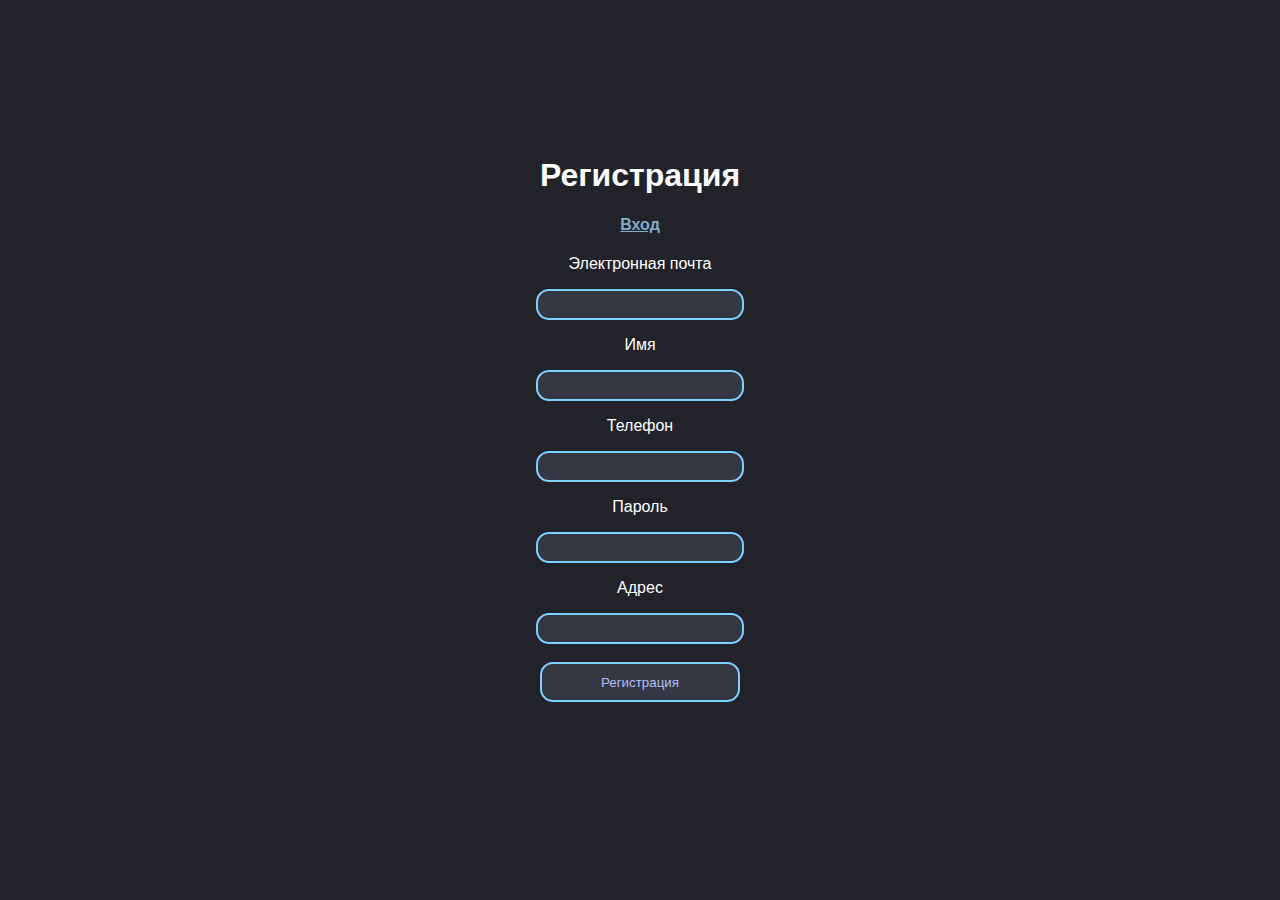
==== authpage/index.html @ 4a3f1e3f "authpage" ====
<!DOCTYPE html>
<html>
    <head>
        <title>Login</title>
        <link rel="stylesheet" href="style.css">
        <meta name="viewport" content="width=device-width, initial-scale=1.0">
        <meta charset="utf-8">
    </head>
    <body>
        <h1>Регистрация</h1>
        <h4><a href="/login">Вход</a></h4>
        <form action="/auth/signup.php" method="post">
            <p>Электронная почта</p>
            <input type="email" name="email"/>
            <p>Имя</p>
            <input type="name" name="name"/>
            <p>Телефон</p>
            <input type="phone" name="phone"/>
            <p>Пароль</p>
            <input type="password" name="password"/>
            <p>Адрес</p>
            <input type="address" name="address"/><br><br>
            <input type="submit" value="Регистрация" name="log_in" />
        </form>
    </body>
</html>
---- authpage/style.css ----
body{
    background-color: #22232a;
    color: #ffffff;
    font-family: 'Segoe UI', Tahoma, Geneva, Verdana, sans-serif;
    text-align: center;
    padding-top: 10%;
    transition: 0.25s;
}
a:link {
    color: rgba(159, 217, 255, 0.774);
}
h4{
    transition: 0.25s;
}
h4:hover{
    letter-spacing: 2px;
}
h1{
    transition: 0.25s;
}
h1:hover{
    letter-spacing: 2px;
}
p{
    transition: 0.25s;
}
p:hover{
    letter-spacing: 2px;
}
input{
    background-color: #353742;
    border: 2px solid #7fd0ff ;
    border-radius: 13px;
    width: 200px;
    height: 25px;
    text-align: center;
    color:white;
    transition: 0.25s;
}
input:hover{
    width: 250px;
}
input[type = "submit"]{
    color: #b3beff;
    height: 40px;
}
input[type = "submit"]:hover{
    background-color: #7acaff42;
}
.error{
 color: #db7f7f;   
}
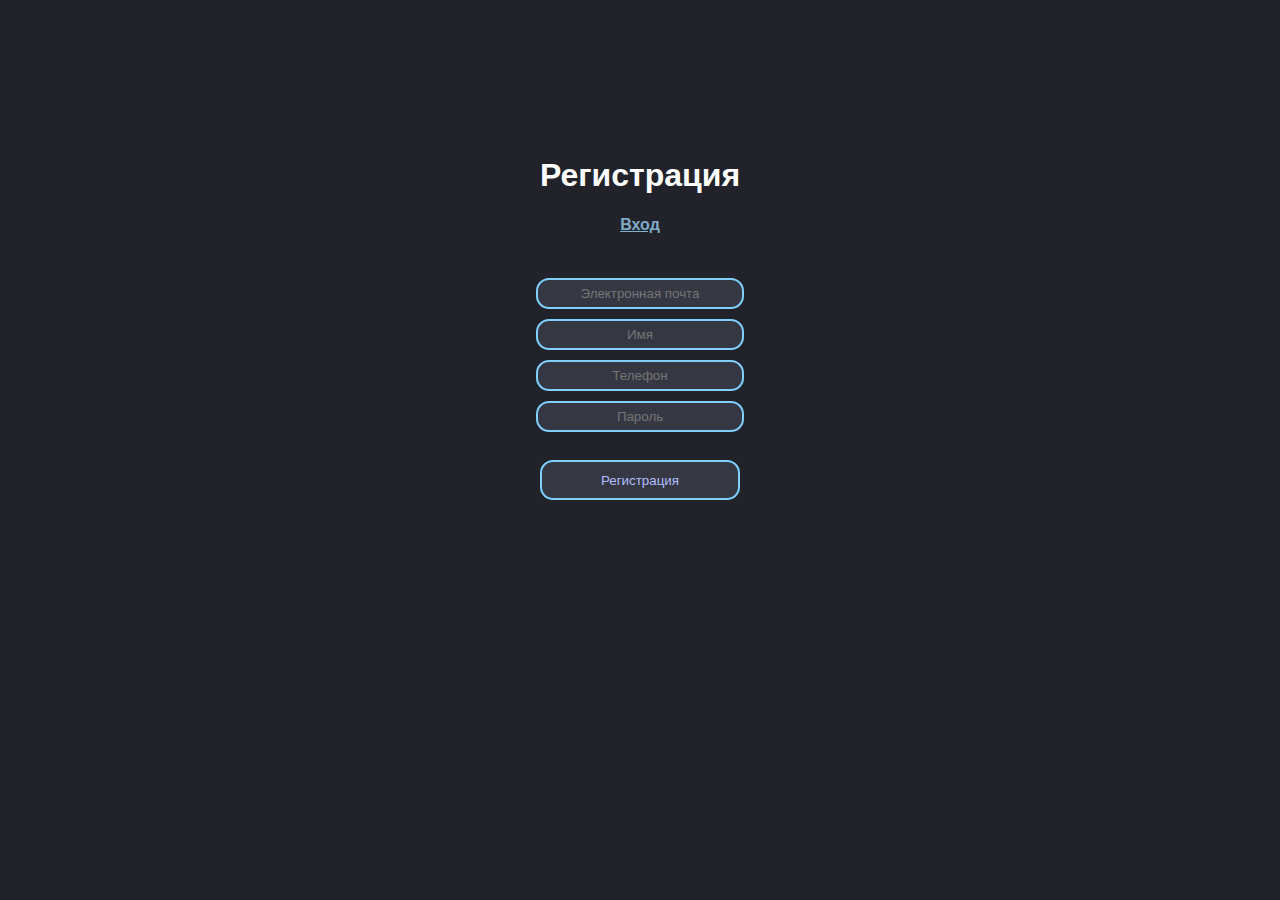
==== commit e63cf7e7: "small changes" ====
--- a/authpage/index.html
+++ b/authpage/index.html
@@ -10,16 +10,10 @@
         <h1>Регистрация</h1>
         <h4><a href="/login">Вход</a></h4>
         <form action="/auth/signup.php" method="post">
-            <p>Электронная почта</p>
-            <input type="email" name="email"/>
-            <p>Имя</p>
-            <input type="name" name="name"/>
-            <p>Телефон</p>
-            <input type="phone" name="phone"/>
-            <p>Пароль</p>
-            <input type="password" name="password"/>
-            <p>Адрес</p>
-            <input type="address" name="address"/><br><br>
+            <input type="email" name="email" placeholder="Электронная почта"/>
+            <input type="name" name="name" placeholder="Имя"/>
+            <input type="phone" name="phone" placeholder="Телефон"/>
+            <input type="password" name="password" placeholder="Пароль"/><br>
             <input type="submit" value="Регистрация" name="log_in" />
         </form>
     </body>
--- a/authpage/style.css
+++ b/authpage/style.css
@@ -6,28 +6,20 @@
     padding-top: 10%;
     transition: 0.25s;
 }
+form{
+    white-space: pre-line;
+}
 a:link {
     color: rgba(159, 217, 255, 0.774);
 }
-h4{
+h4, h1, p{
     transition: 0.25s;
 }
-h4:hover{
-    letter-spacing: 2px;
-}
-h1{
-    transition: 0.25s;
-}
-h1:hover{
-    letter-spacing: 2px;
-}
-p{
-    transition: 0.25s;
-}
-p:hover{
+h4:hover, h1:hover, p:hover{
     letter-spacing: 2px;
 }
 input{
+    margin: 5px;
     background-color: #353742;
     border: 2px solid #7fd0ff ;
     border-radius: 13px;
@@ -37,7 +29,7 @@
     color:white;
     transition: 0.25s;
 }
-input:hover{
+input:hover, input:focus{
     width: 250px;
 }
 input[type = "submit"]{
@@ -48,5 +40,5 @@
     background-color: #7acaff42;
 }
 .error{
- color: #db7f7f;   
+ color: #db7f7f;
 }